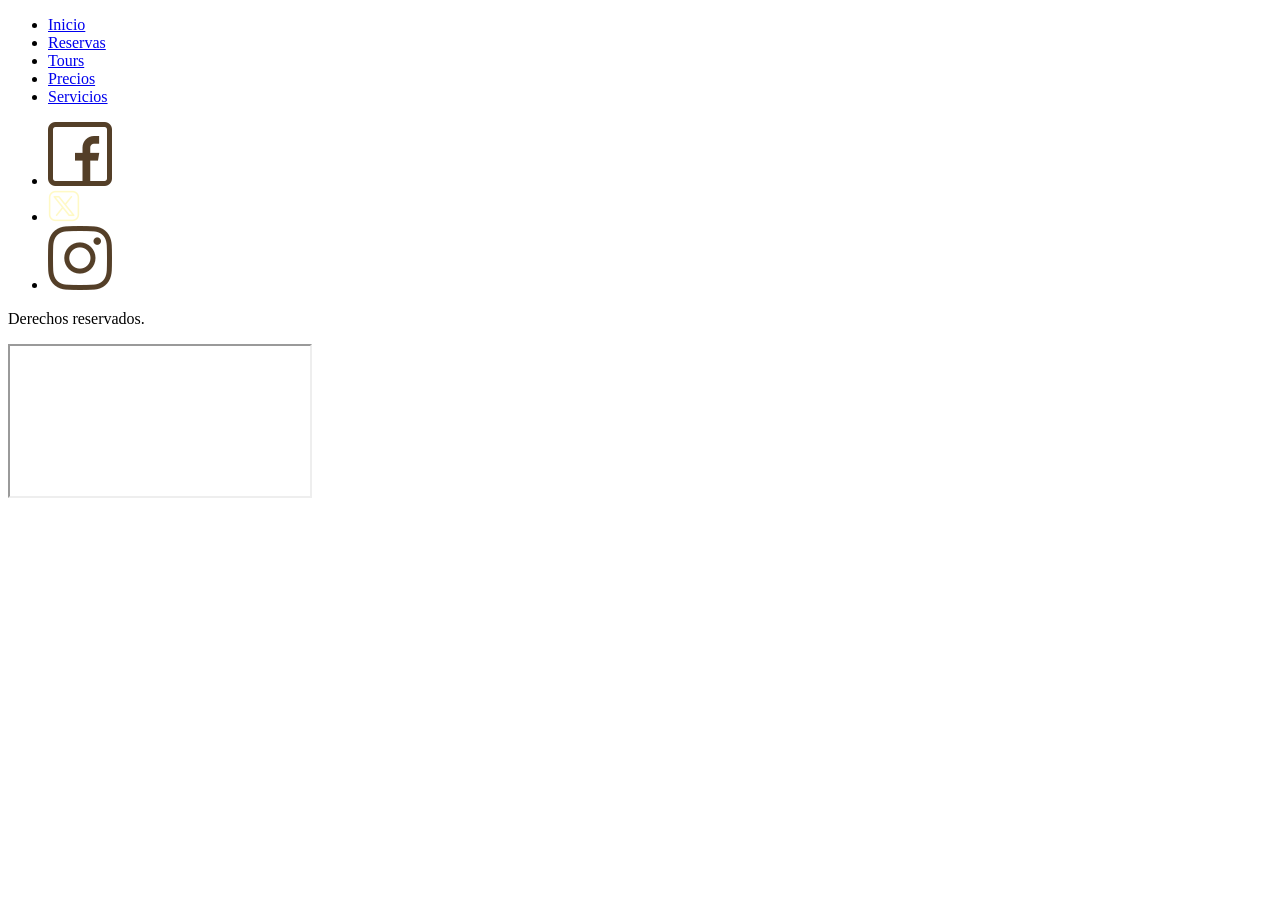
==== pages/precioscontactos.html @ 40a97bdd "entrega coder" ====
<!DOCTYPE html>
<html lang="es">
<head>
    <meta charset="UTF-8">
    <meta name="viewport" content="width=device-width, initial-scale=1.0">
    <title>HotelWololo</title>
</head>
<body>
    <header>
        <nav>
         <ul>
            <li>
                <a href="./index.html">Inicio</a>
            </li>
            <li>
                <a href="./Reservas.html">Reservas</a>
            </li>
            <li>
                <a href="./tours.html">Tours</a>
            </li>
            <li>
                <a href="#">Precios</a>
            </li>
            <li>
                <a href="./Servicios.html">Servicios</a>
            </li>
         </ul>
        </nav>
    </header>
    <main>
 
    </main>
    <footer>
      <ul>
        <li><a href="www.facebook.com" target="_blank"><img src="../assets/facebook.png" alt=""></a></li>
        <li><a href="www.x.com" target="_blank"><img src="../assets/x-logo.png" alt=""></a></li>
        <li><a href="www.instagram.com" target="_blank"><img src="../assets/instagram.png" alt=""></a></li>
      </ul>
      <p>Derechos reservados.</p>

      <iframe>Mapa</iframe>
    </footer>
</body>
</html>
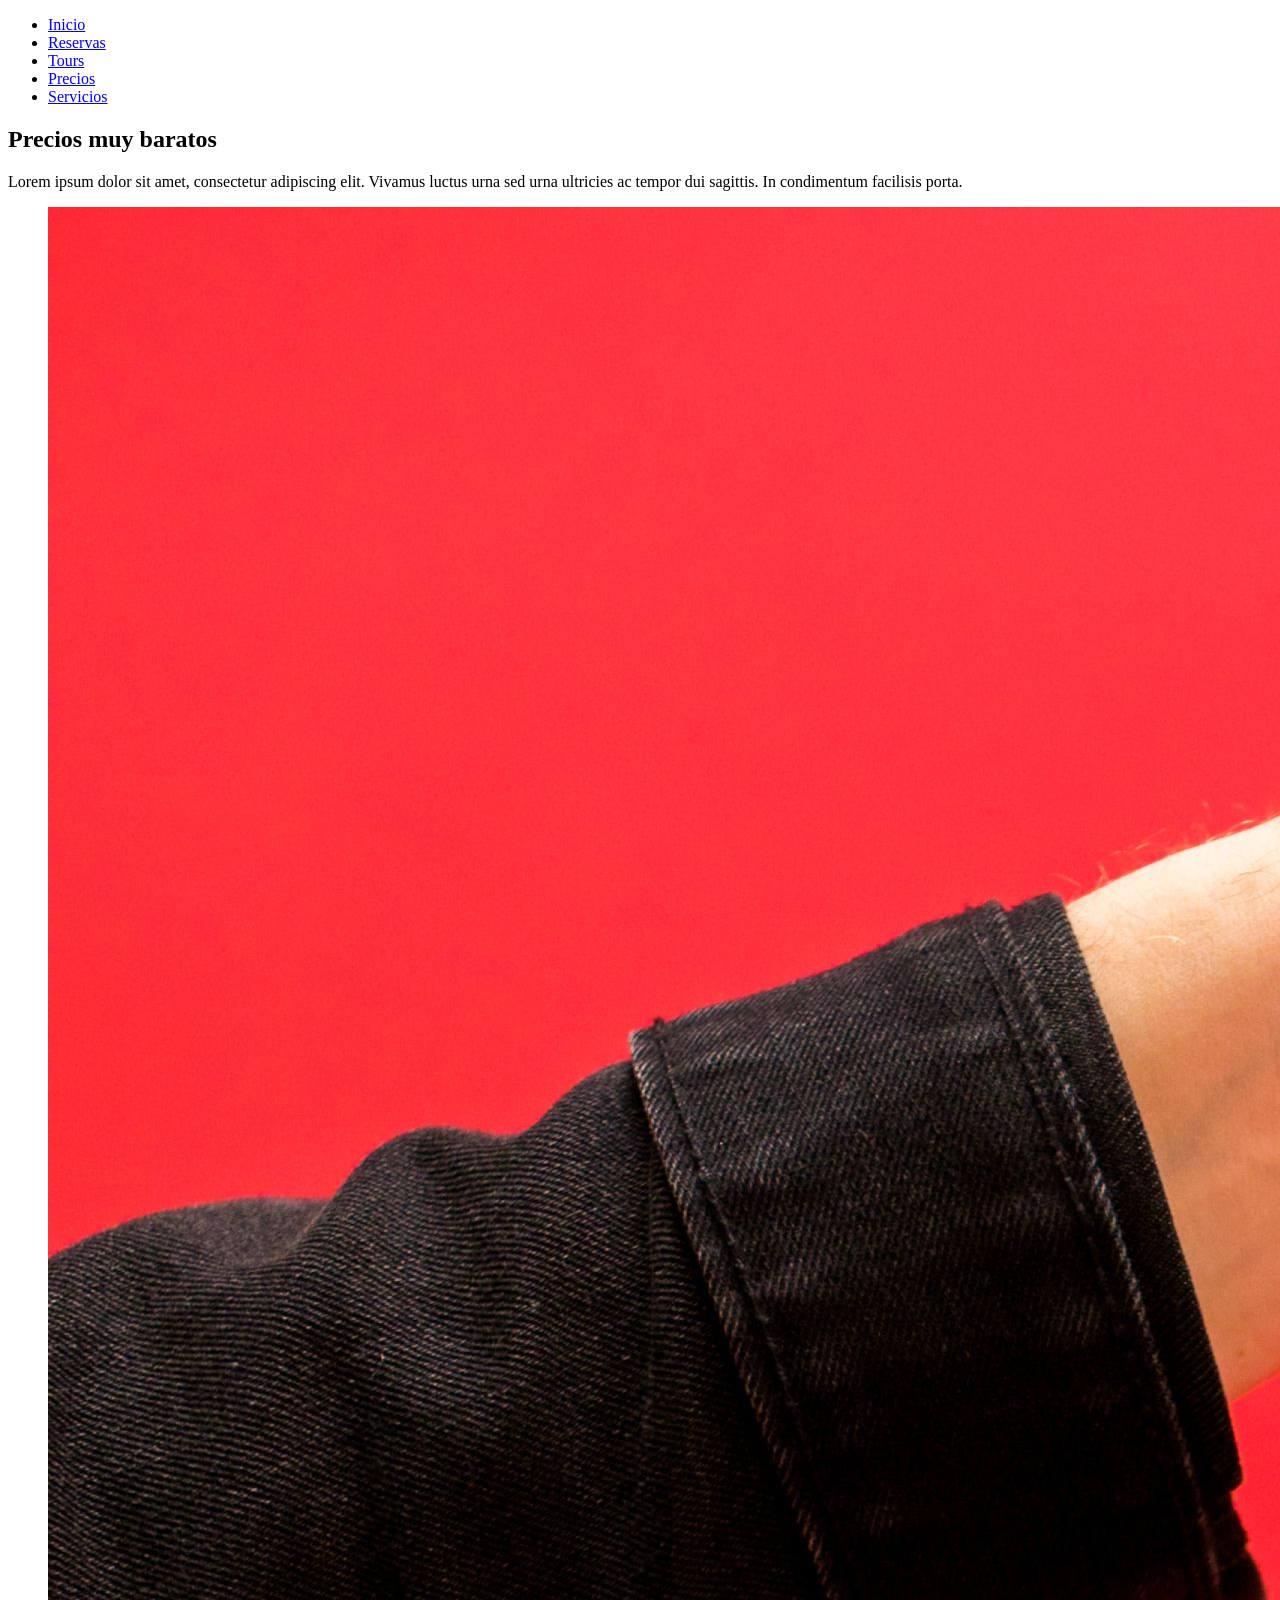
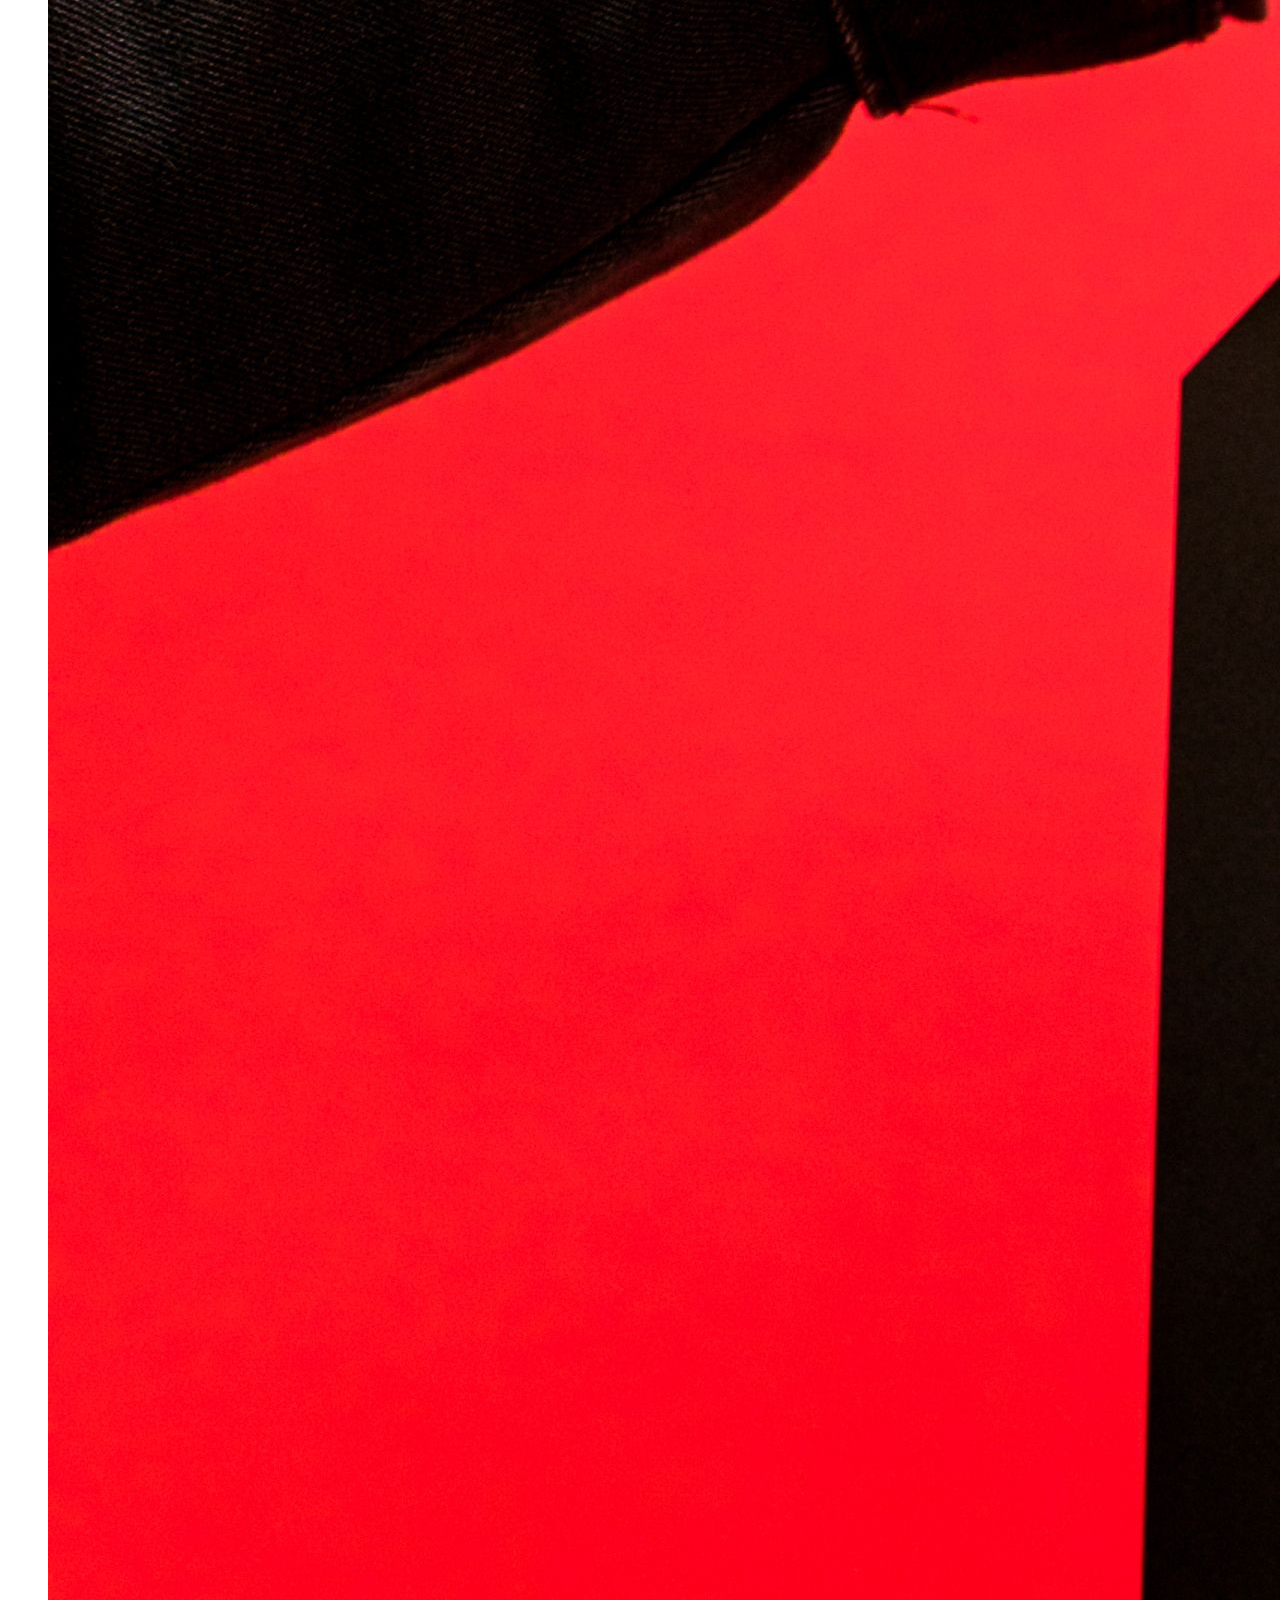
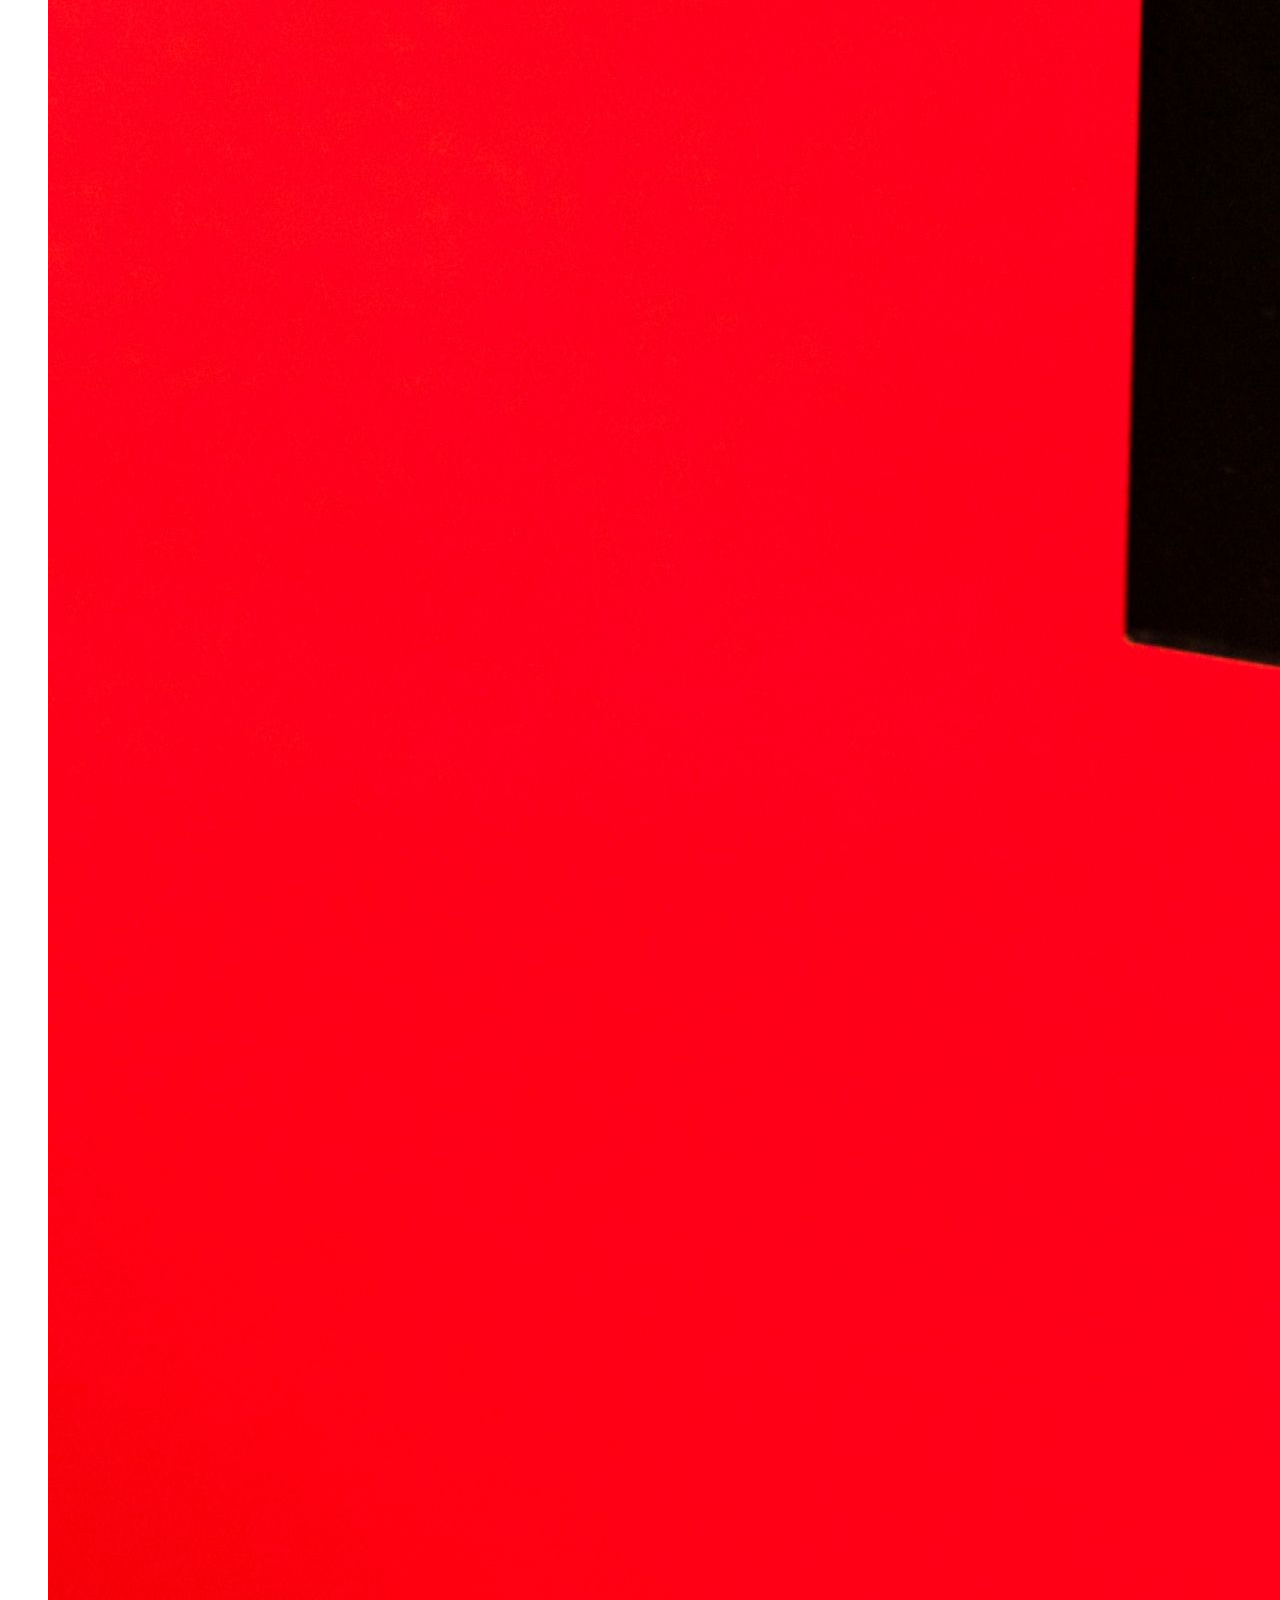
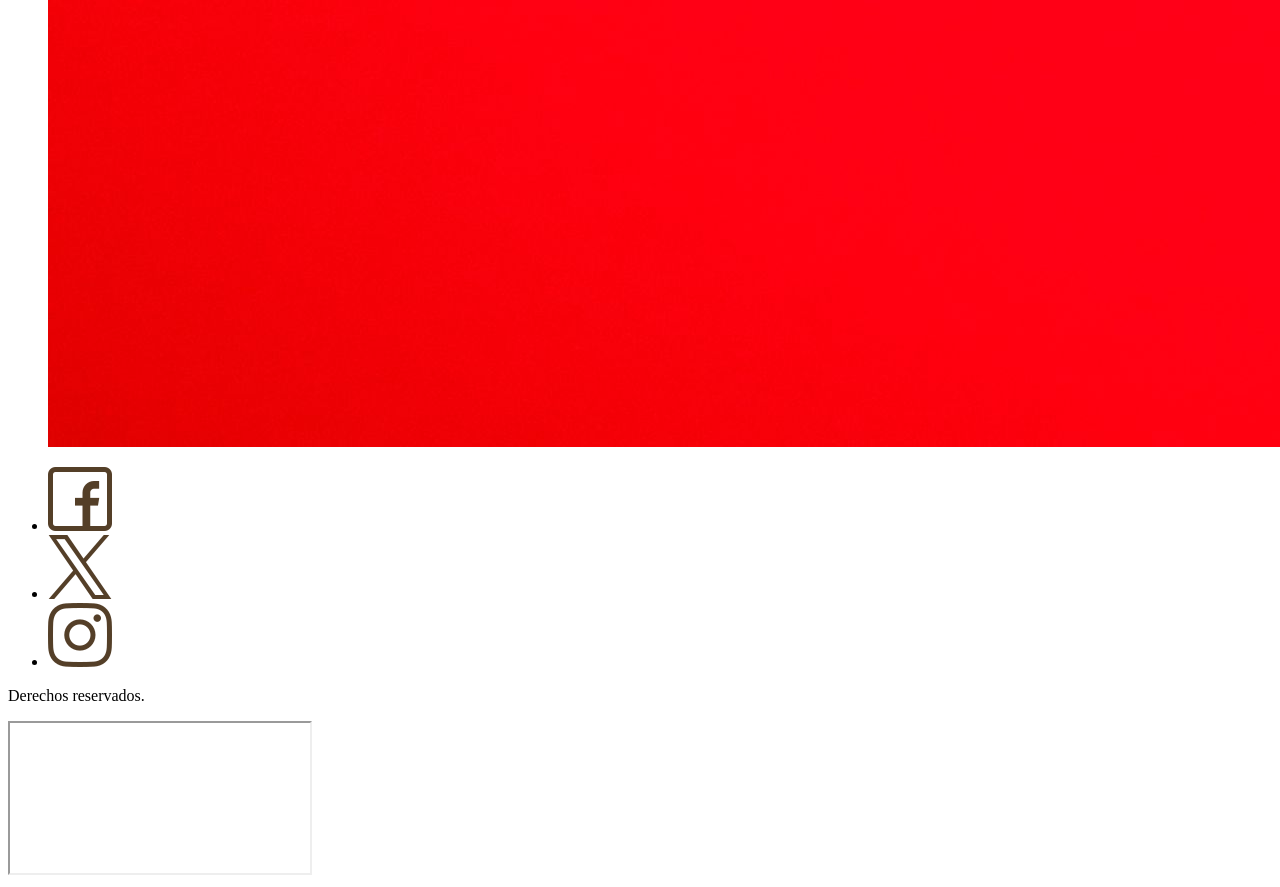
==== commit afaec77b: "Preentrega" ====
--- a/pages/precioscontactos.html
+++ b/pages/precioscontactos.html
@@ -3,14 +3,14 @@
 <head>
     <meta charset="UTF-8">
     <meta name="viewport" content="width=device-width, initial-scale=1.0">
-    <title>HotelWololo</title>
+    <title>Precios|HotelWololo</title>
 </head>
 <body>
     <header>
         <nav>
          <ul>
             <li>
-                <a href="./index.html">Inicio</a>
+                <a href="../index.html">Inicio</a>
             </li>
             <li>
                 <a href="./Reservas.html">Reservas</a>
@@ -28,13 +28,19 @@
         </nav>
     </header>
     <main>
- 
+        <section>
+            <h1>Precios muy baratos</h1>
+            <p>Lorem ipsum dolor sit amet, consectetur adipiscing elit. Vivamus luctus urna sed urna ultricies ac tempor dui sagittis. In condimentum facilisis porta.</p>
+            <figure>
+                <img src="../assets/descuento.jpg" alt="50% de descuento en la primera reserva">
+            </figure>
+        </section>
     </main>
     <footer>
       <ul>
-        <li><a href="www.facebook.com" target="_blank"><img src="../assets/facebook.png" alt=""></a></li>
-        <li><a href="www.x.com" target="_blank"><img src="../assets/x-logo.png" alt=""></a></li>
-        <li><a href="www.instagram.com" target="_blank"><img src="../assets/instagram.png" alt=""></a></li>
+        <li><a href="https://www.facebook.com/" target="_blank"><img src="../assets/facebook.png" alt=""></a></li>
+        <li><a href="https://x.com/" target="_blank"><img src="../assets/x.png" alt=""></a></li>
+        <li><a href="https://www.instagram.com/" target="_blank"><img src="../assets/instagram.png" alt=""></a></li>
       </ul>
       <p>Derechos reservados.</p>
 
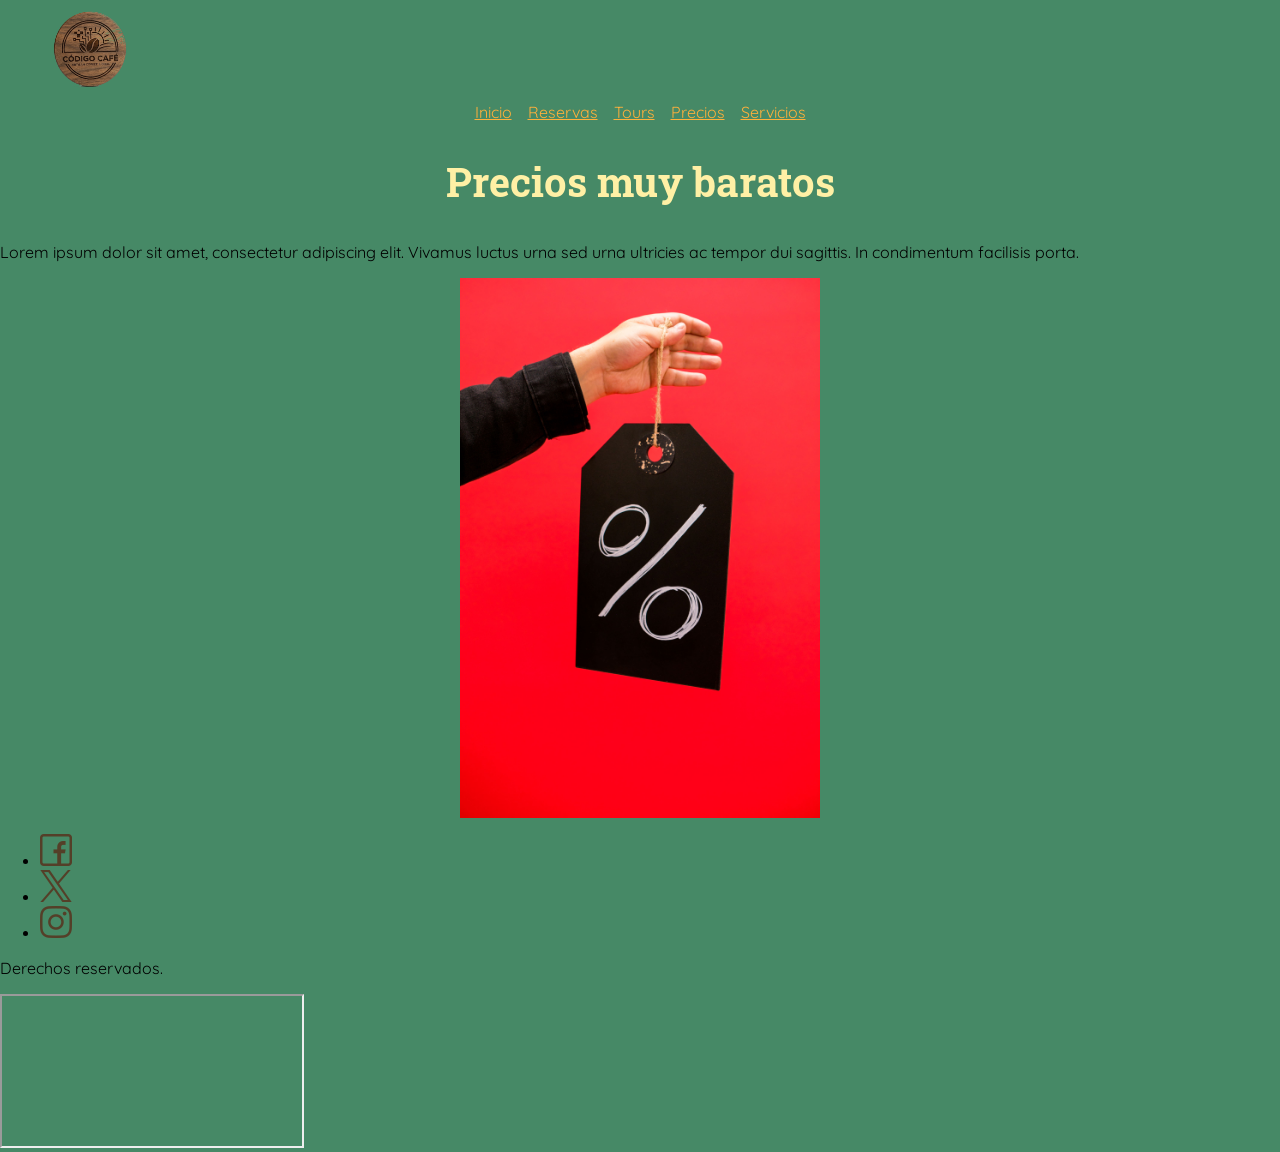
==== commit a729c6b3: "pre-entrega2 Co-authored-by: Copilot <223556219+Copilot@users.noreply.github.com>" ====
--- a/pages/precioscontactos.html
+++ b/pages/precioscontactos.html
@@ -3,48 +3,43 @@
 <head>
     <meta charset="UTF-8">
     <meta name="viewport" content="width=device-width, initial-scale=1.0">
-    <title>Precios|HotelWololo</title>
+    <title>Precios | Hotel Wololo</title>
+    <link rel="preconnect" href="https://fonts.googleapis.com">
+    <link rel="preconnect" href="https://fonts.gstatic.com" crossorigin>
+    <link href="https://fonts.googleapis.com/css2?family=Quicksand:wght@400;500;600;700&family=Roboto+Slab:wght@400;500;700&display=swap" rel="stylesheet">
+    <link rel="stylesheet" href="../Css/styles.css">
 </head>
-<body>
-    <header>
+<body class="pagina">
+    <header class="encabezado">
+        <img class="imagen-logo" src="../assets/logo-header.png" alt="Logo del hotel">
         <nav>
-         <ul>
-            <li>
-                <a href="../index.html">Inicio</a>
-            </li>
-            <li>
-                <a href="./Reservas.html">Reservas</a>
-            </li>
-            <li>
-                <a href="./tours.html">Tours</a>
-            </li>
-            <li>
-                <a href="#">Precios</a>
-            </li>
-            <li>
-                <a href="./Servicios.html">Servicios</a>
-            </li>
-         </ul>
+            <ul>
+                <li><a class="enlace" href="../index.html">Inicio</a></li>
+                <li><a class="enlace" href="./Reservas.html">Reservas</a></li>
+                <li><a class="enlace" href="./tours.html">Tours</a></li>
+                <li><a class="enlace" href="precioscontactos.html">Precios</a></li>
+                <li><a class="enlace" href="./Servicios.html">Servicios</a></li>
+            </ul>
         </nav>
     </header>
     <main>
-        <section>
-            <h1>Precios muy baratos</h1>
-            <p>Lorem ipsum dolor sit amet, consectetur adipiscing elit. Vivamus luctus urna sed urna ultricies ac tempor dui sagittis. In condimentum facilisis porta.</p>
+        <section class="seccion">
+            <h1 class="titulo-principal">Precios muy baratos</h1>
+            <p class="texto">Lorem ipsum dolor sit amet, consectetur adipiscing elit. Vivamus luctus urna sed urna ultricies ac tempor dui sagittis. In condimentum facilisis porta.</p>
             <figure>
-                <img src="../assets/descuento.jpg" alt="50% de descuento en la primera reserva">
+                <img class="imagen imagen-contenido" src="../assets/descuento.jpg" alt="50% de descuento en la primera reserva">
             </figure>
         </section>
     </main>
     <footer>
-      <ul>
-        <li><a href="https://www.facebook.com/" target="_blank"><img src="../assets/facebook.png" alt=""></a></li>
-        <li><a href="https://x.com/" target="_blank"><img src="../assets/x.png" alt=""></a></li>
-        <li><a href="https://www.instagram.com/" target="_blank"><img src="../assets/instagram.png" alt=""></a></li>
-      </ul>
-      <p>Derechos reservados.</p>
+        <ul>
+            <li><a class="enlace" href="https://www.facebook.com/" target="_blank" rel="noopener noreferrer"><img class="imagen imagen-social" src="../assets/facebook.png" alt=""></a></li>
+            <li><a class="enlace" href="https://x.com/" target="_blank" rel="noopener noreferrer"><img class="imagen imagen-social" src="../assets/x.png" alt=""></a></li>
+            <li><a class="enlace" href="https://www.instagram.com/" target="_blank" rel="noopener noreferrer"><img class="imagen imagen-social" src="../assets/instagram.png" alt=""></a></li>
+        </ul>
+        <p class="texto">Derechos reservados.</p>
 
-      <iframe>Mapa</iframe>
+        <iframe title="Mapa del hotel">Mapa</iframe>
     </footer>
 </body>
 </html>
--- a/Css/styles.css
+++ b/Css/styles.css
@@ -0,0 +1,67 @@
+/* Texto */
+.pagina {
+  background-color: #468966;
+  margin: 0;
+  font-family: "Quicksand", sans-serif;
+  font-size: 1rem;
+  font-weight: 400;
+}
+
+.titulo-principal,
+.subtitulo {
+  text-align: center;
+  font-family: "Roboto Slab", serif;
+  font-style: normal;
+  color: #FFF0A5;
+}
+
+.titulo-principal {
+  font-size: 2.5rem;
+  font-weight: 700;
+}
+
+.subtitulo {
+  font-size: 1.75rem;
+  font-weight: 600;
+}
+
+.texto {
+  font-size: 1rem;
+  font-weight: 400;
+}
+
+/* Enlaces */
+.enlace {
+  color: #FFB03B;
+}
+
+/* Imágenes */
+.imagen {
+  max-width: 100%;
+  height: auto;
+}
+
+.imagen-logo {
+  width: 180px;
+}
+
+.imagen-contenido {
+  display: block;
+  max-height: 60vh;
+  margin: 0 auto;
+  object-fit: contain;
+}
+
+.imagen-social {
+  width: 32px;
+}
+
+/* Navegación */
+nav ul {
+  justify-content: center;
+  list-style: none;
+  padding: 0;
+  display: flex;
+  margin: 0;
+  gap: 1rem;
+}
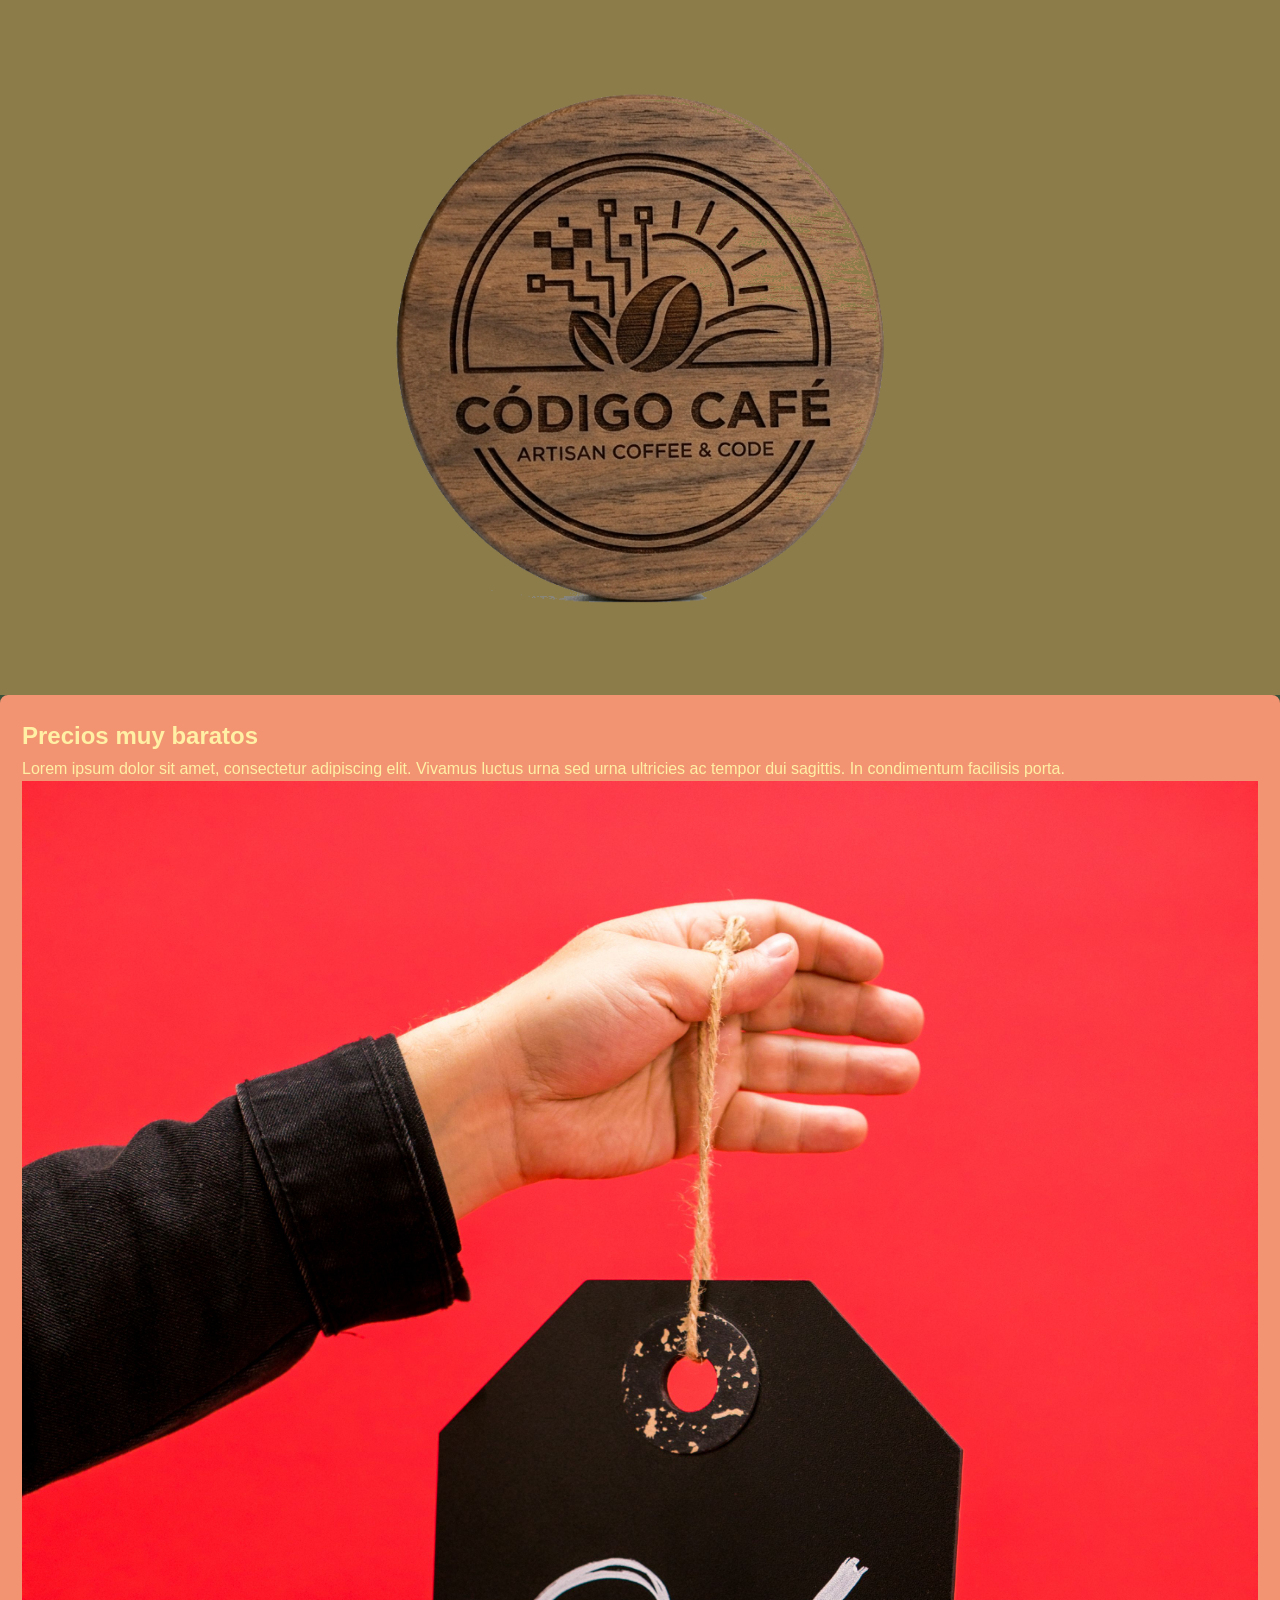
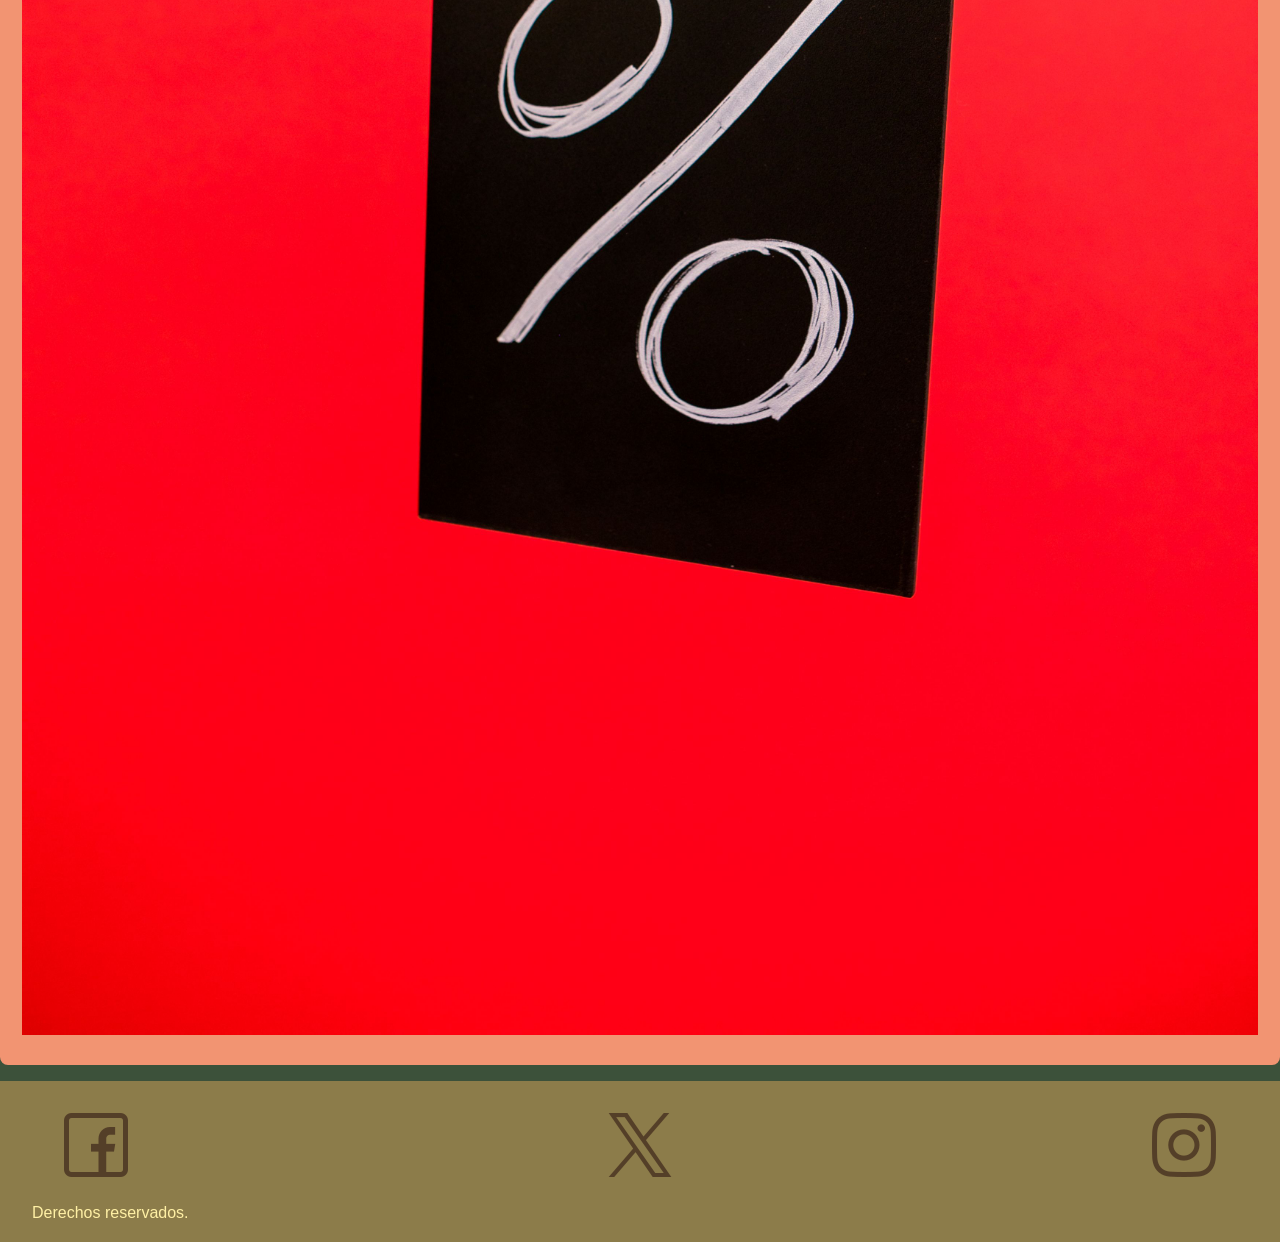
==== commit e9e145ea: "Actualiza estilos y estructura del sitio Co-authored-by: Copilot <223556219+Copilot@users.noreply.gi" ====
--- a/pages/precioscontactos.html
+++ b/pages/precioscontactos.html
@@ -3,43 +3,38 @@
 <head>
     <meta charset="UTF-8">
     <meta name="viewport" content="width=device-width, initial-scale=1.0">
+    <link rel="stylesheet" href="../Css/styles.css">
     <title>Precios | Hotel Wololo</title>
-    <link rel="preconnect" href="https://fonts.googleapis.com">
-    <link rel="preconnect" href="https://fonts.gstatic.com" crossorigin>
-    <link href="https://fonts.googleapis.com/css2?family=Quicksand:wght@400;500;600;700&family=Roboto+Slab:wght@400;500;700&display=swap" rel="stylesheet">
-    <link rel="stylesheet" href="../Css/styles.css">
 </head>
-<body class="pagina">
-    <header class="encabezado">
-        <img class="imagen-logo" src="../assets/logo-header.png" alt="Logo del hotel">
-        <nav>
+<body>
+    <header>
+        <img src="../assets/logo-header.png" alt="Logo del hotel">
+        <nav aria-label="Navegación principal">
             <ul>
-                <li><a class="enlace" href="../index.html">Inicio</a></li>
-                <li><a class="enlace" href="./Reservas.html">Reservas</a></li>
-                <li><a class="enlace" href="./tours.html">Tours</a></li>
-                <li><a class="enlace" href="precioscontactos.html">Precios</a></li>
-                <li><a class="enlace" href="./Servicios.html">Servicios</a></li>
+                <li><a href="../index.html">Inicio</a></li>
+                <li><a href="./Reservas.html">Reservas</a></li>
+                <li><a href="./tours.html">Tours</a></li>
+                <li><a href="precioscontactos.html">Precios</a></li>
+                <li><a href="./Servicios.html">Servicios</a></li>
             </ul>
         </nav>
     </header>
     <main>
-        <section class="seccion">
-            <h1 class="titulo-principal">Precios muy baratos</h1>
-            <p class="texto">Lorem ipsum dolor sit amet, consectetur adipiscing elit. Vivamus luctus urna sed urna ultricies ac tempor dui sagittis. In condimentum facilisis porta.</p>
+        <article>
+            <h1>Precios muy baratos</h1>
+            <p>Lorem ipsum dolor sit amet, consectetur adipiscing elit. Vivamus luctus urna sed urna ultricies ac tempor dui sagittis. In condimentum facilisis porta.</p>
             <figure>
-                <img class="imagen imagen-contenido" src="../assets/descuento.jpg" alt="50% de descuento en la primera reserva">
+                <img src="../assets/descuento.jpg" alt="50% de descuento en la primera reserva">
             </figure>
-        </section>
+        </article>
     </main>
     <footer>
         <ul>
-            <li><a class="enlace" href="https://www.facebook.com/" target="_blank" rel="noopener noreferrer"><img class="imagen imagen-social" src="../assets/facebook.png" alt=""></a></li>
-            <li><a class="enlace" href="https://x.com/" target="_blank" rel="noopener noreferrer"><img class="imagen imagen-social" src="../assets/x.png" alt=""></a></li>
-            <li><a class="enlace" href="https://www.instagram.com/" target="_blank" rel="noopener noreferrer"><img class="imagen imagen-social" src="../assets/instagram.png" alt=""></a></li>
+            <li><a href="https://www.facebook.com/" target="_blank" rel="noopener noreferrer" aria-label="Facebook"><img src="../assets/facebook.png" alt=""></a></li>
+            <li><a href="https://x.com/" target="_blank" rel="noopener noreferrer" aria-label="X"><img src="../assets/x.png" alt=""></a></li>
+            <li><a href="https://www.instagram.com/" target="_blank" rel="noopener noreferrer" aria-label="Instagram"><img src="../assets/instagram.png" alt=""></a></li>
         </ul>
-        <p class="texto">Derechos reservados.</p>
-
-        <iframe title="Mapa del hotel">Mapa</iframe>
+        <p>Derechos reservados.</p>
     </footer>
 </body>
 </html>
--- a/Css/styles.css
+++ b/Css/styles.css
@@ -1,23 +1,100 @@
-/* Texto */
-.pagina {
-  background-color: #468966;
+/* Reinicio */
+* {
   margin: 0;
-  font-family: "Quicksand", sans-serif;
-  font-size: 1rem;
-  font-weight: 400;
+  padding: 0;
+  box-sizing: border-box;
 }
 
+/* Base y estilos heredados */
+body {
+  margin: 0;
+  background-color: #3c513a;
+  color: #fff0a5;
+  font-family: "Quicksand", sans-serif;
+  line-height: 1.6;
+  display: flex;
+  flex-direction: column;
+}
+
+p {
+  font-size: 1rem;
+}
+
+img {
+  max-width: 100%;
+  height: auto;
+}
+
+/* Estructura general */
+header {
+  display: flex;
+  align-items: center;
+  justify-content: space-between;
+  gap: 1.5rem;
+  padding: 1rem 2rem;
+  background-color: #8c7c4a;
+}
+
+nav ul {
+  display: flex;
+  justify-content: flex-end;
+  gap: 3rem;
+  padding: 2rem;
+  list-style: none;
+}
+
+article {
+  border: 2px solid #f29472;
+  border-radius: 8px;
+  padding: 20px;
+  margin-bottom: 1rem;
+  background-color: #f29472;
+}
+
+footer {
+  padding: 1rem 2rem;
+  background-color: #8c7c4a;
+}
+
+footer ul {
+  display: flex;
+  justify-content: space-between;
+  padding: 1rem 2rem;
+  background-color: #8c7c4a;
+  list-style: none;
+}
+
+/* Contenido del inicio */
+.contenido-inicio {
+  display: flex;
+  flex-wrap: wrap;
+  gap: 1.5rem;
+  padding: 2rem;
+  border: 1px solid #f29472;
+  margin: 2rem auto;
+  max-width: 80%;
+}
+
+.contenido-inicio article {
+  flex: 1 1 260px;
+  min-width: 0;
+  margin-bottom: 0;
+  text-align: center;
+}
+
+/* Títulos */
 .titulo-principal,
 .subtitulo {
-  text-align: center;
+  color: #e2dcc9;
   font-family: "Roboto Slab", serif;
   font-style: normal;
-  color: #FFF0A5;
 }
 
 .titulo-principal {
-  font-size: 2.5rem;
-  font-weight: 700;
+  font-size: 1.5rem;
+  display: flex;
+  justify-content: center;
+  text-align: center;
 }
 
 .subtitulo {
@@ -25,43 +102,54 @@
   font-weight: 600;
 }
 
-.texto {
-  font-size: 1rem;
-  font-weight: 400;
+/* Enlaces */
+.enlace {
+  color: #ffb03b;
 }
 
-/* Enlaces */
-.enlace {
-  color: #FFB03B;
+footer a {
+  color: #ffb03b;
 }
 
 /* Imágenes */
-.imagen {
-  max-width: 100%;
-  height: auto;
+.imagen-logo {
+  width: 11.25rem;
 }
 
-.imagen-logo {
-  width: 180px;
+.imagen-inicio {
+  display: block;
+  width: 100%;
+  height: 220px;
+  object-fit: contain;
 }
 
 .imagen-contenido {
-  display: block;
   max-height: 60vh;
   margin: 0 auto;
-  object-fit: contain;
 }
 
 .imagen-social {
-  width: 32px;
+  width: 2rem;
 }
 
-/* Navegación */
-nav ul {
-  justify-content: center;
-  list-style: none;
-  padding: 0;
-  display: flex;
-  margin: 0;
-  gap: 1rem;
+/* Ajustes Flexbox del inicio */
+.pagina-inicio header {
+  flex-wrap: wrap;
+  row-gap: 1rem;
 }
+
+.pagina-inicio .imagen-logo {
+  flex: 0 0 11.25rem;
+}
+
+.pagina-inicio nav {
+  flex: 1 1 32rem;
+  min-width: 0;
+}
+
+.pagina-inicio nav ul {
+  flex-wrap: wrap;
+  justify-content: flex-end;
+  gap: 0.75rem 1rem;
+  padding: 1.25rem 0;
+}
